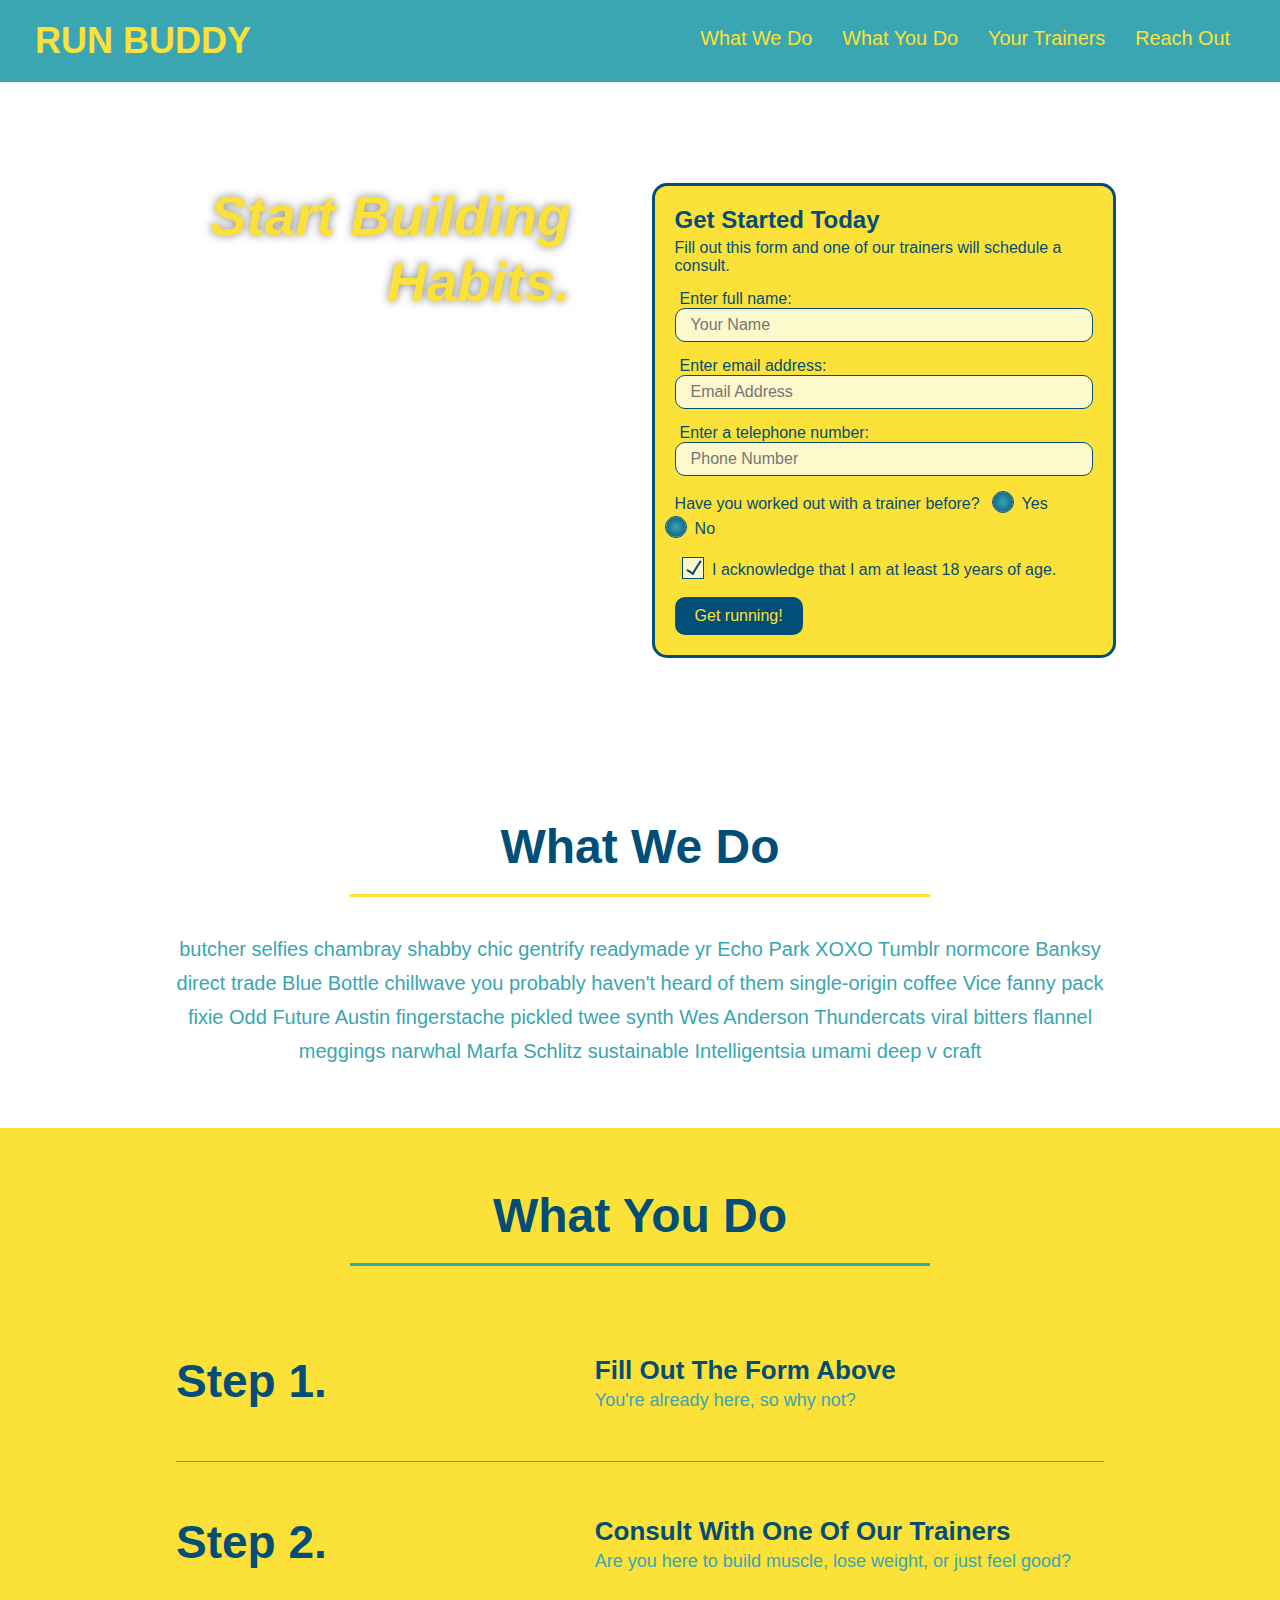
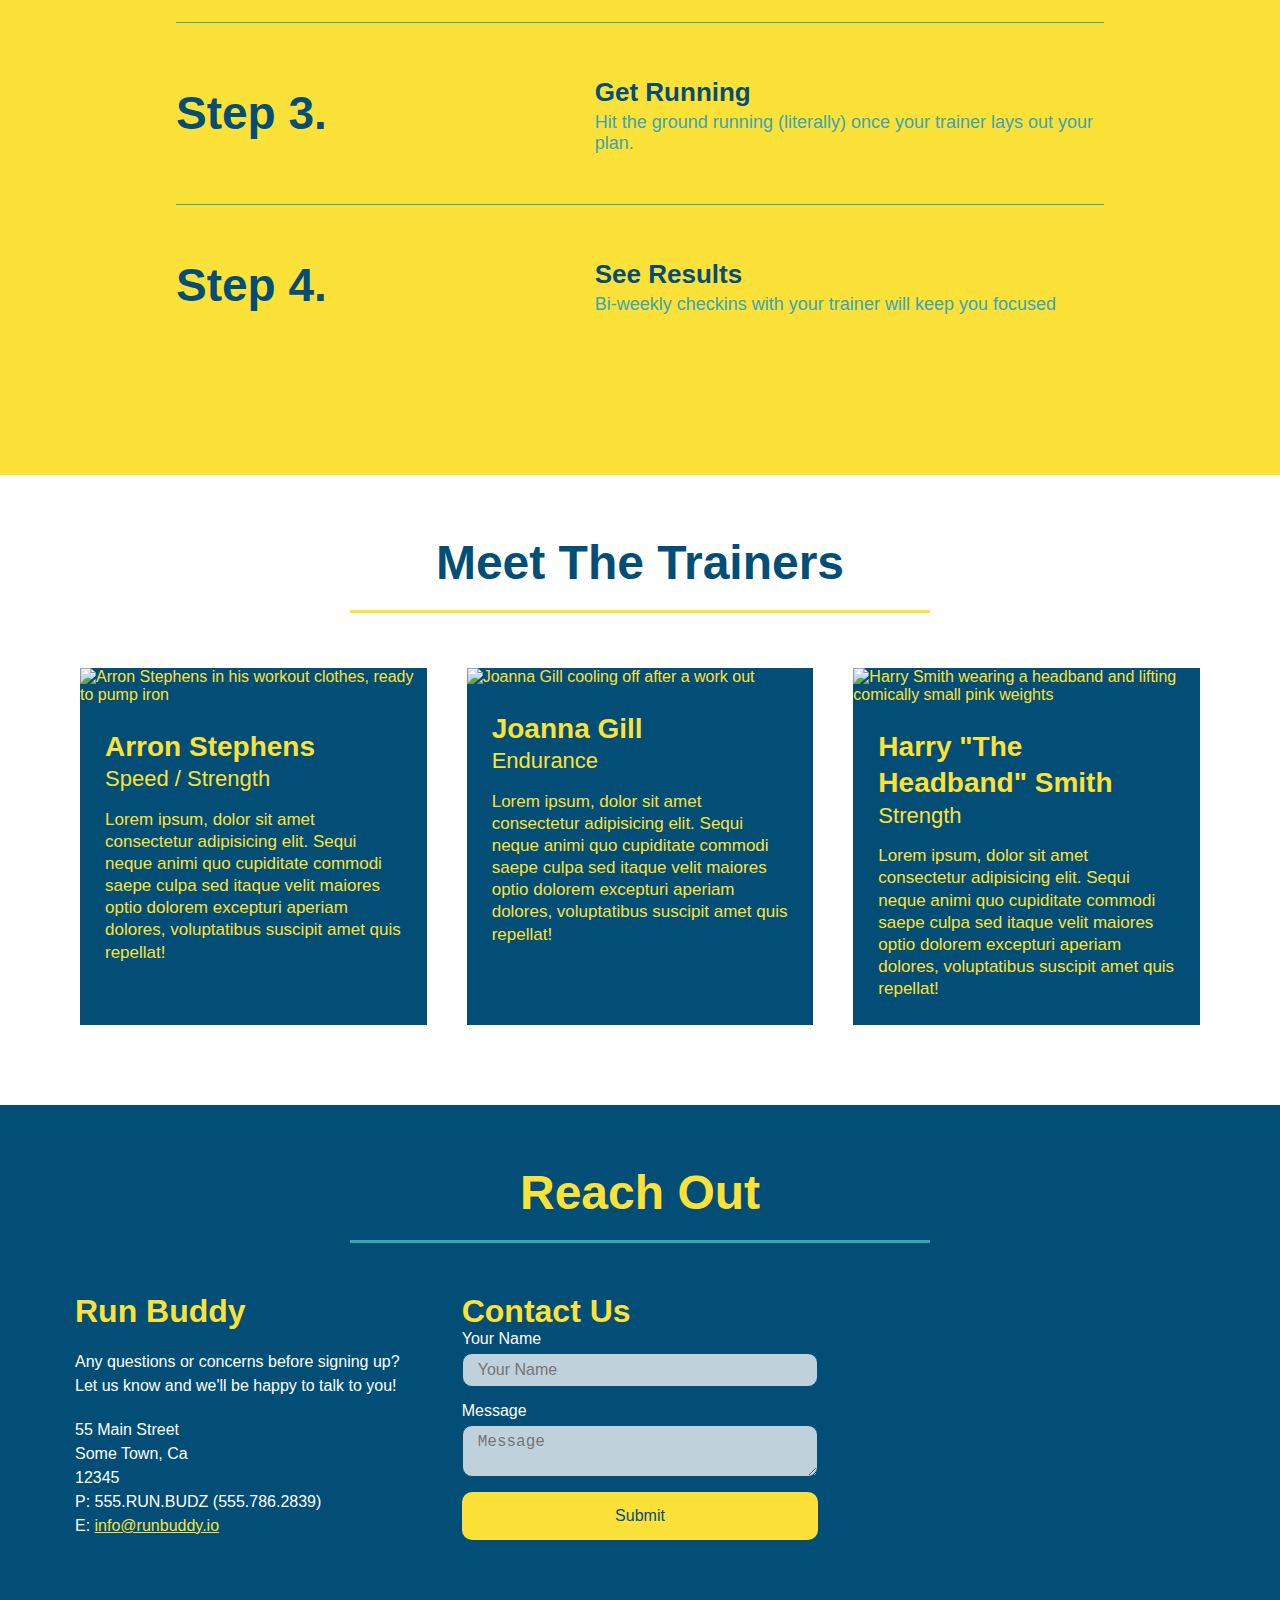
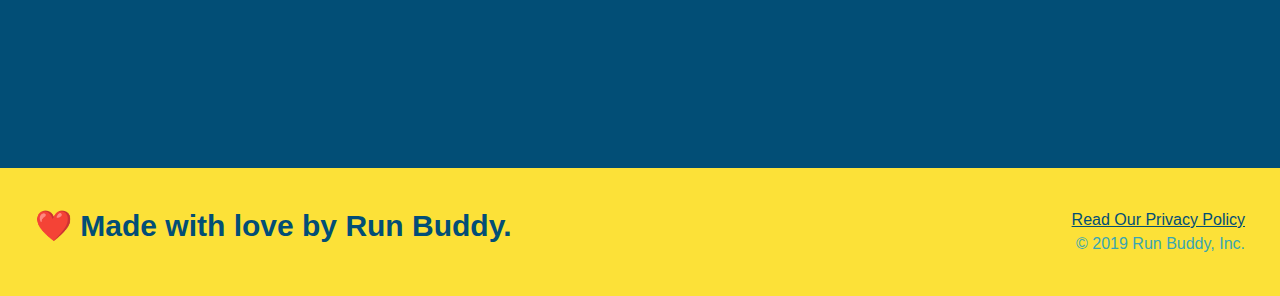
==== index.html @ b3f373ec "Renamed file" ====
<!DOCTYPE html>
<html lang="en">
  <head>
    <meta charset="UTF-8" />
    <meta name="viewport" content="width=device-width, initial-scale=1.0" />
    <link rel="stylesheet" href="./assets/css/style.css">
    <title>Run Buddy</title>
  </head>
  <body>
    <!-- navigation tags - block level element -->
    <header>
      <h1>
        <a href="/">RUN BUDDY</a>
      </h1>
      <nav>
        <ul>
          <li>
            <a href="#what-we-do">What We Do</a>
          </li>
          <li>
            <a href="#what-you-do">What You Do</a>
          </li>
          <li>
            <a href="#your-trainers">Your Trainers</a>
          </li>
          <li>
            <a href="#reach-out">Reach Out</a>
          </li>
          
        </ul>
      </nav>
    </header>
    <!-- end navigation -->

    <!-- hero/jumbotron -->
    <section class="hero">
      <div class="hero-cta">
        <h2>Start Building Habits.</h2>
        <p>
          seitan heirloom post-ironic pop-up iPhone mlkshk hella selfies fashion axe occupy readymade put a bird on it
          messenger bag Wes Anderson Schlitz plaid Bushwick church-key lo-fi skateboard slow-carb hashtag trust fund
          Williamsburg biodiesel fixie farm-to-table 8-bit banjo XOXO Banksy chillwave bicycle rights retro cliche
          tattooed bespoke irony mumblecore Shoreditch deep v polaroid McSweeney's bitters cray gentrify tofu Marfa you
          probably haven't heard of them yr banh mi asymmetrical art party selvage letterpress High Life.
        </p>
      </div>

      <div class="hero-form">
        <h3>Get Started Today</h3>
        <p>Fill out this form and one of our trainers will schedule a consult.</p>
        <form>
          <label for="name">Enter full name:</label>
          <input type="text" placeholder="Your Name" id="name" name="name" class="form-input" />
          <label for="email">Enter email address:</label>
          <input type="email" placeholder="Email Address" id="email" name="email" class="form-input" />
          <label for="phone">Enter a telephone number:</label>
          <input type="tel" placeholder="Phone Number" name="phone" id="phone" class="form-input" />
          <p>
            Have you worked out with a trainer before? 
            <span class="radio-wrapper">
            <input type="radio" name="trainer-confirm" id="trainer-yes" />
            <label for="trainer-yes">Yes</label>
            </span>
            <span class="radio-wrapper">
            <input type="radio" name="trainer-confirm" id="trainer-no"/>
            <label for="trainer-no">No</label>
            </span>
          </p>
          <p>
            <span class="checkbox-wrapper">
              <input type="checkbox" name="age-confirm" id="checkbox" />
              <label for="checkbox">I acknowledge that I am at least 18 years of age.</label>
            </span>
          </p>
          <button type="submit">
            Get running!
          </button>
        </form>
      </div>
    </section>
    <!-- end header -->

    <!-- "what we do" start - <section> -->
    <section id="what-we-do" class="intro">
      <div class="flex-row">
        <h2 class="section-title primary-border">
          What We Do
        </h2>
      </div>
      <div class="flex-row">
        <p>
          butcher selfies chambray shabby chic gentrify readymade yr Echo Park XOXO Tumblr normcore Banksy direct trade  Blue Bottle chillwave you probably haven't heard of them single-origin coffee Vice fanny pack fixie Odd Future Austin fingerstache pickled twee synth Wes Anderson Thundercats viral bitters flannel meggings narwhal Marfa Schlitz sustainable Intelligentsia umami deep v craft
        </p>
      </div>
    </section>
    <!-- end "what we do" -->

    <!-- "what you do" start -->
    <section id="what-you-do" class="steps">
      <div class="flex-row">
        <h2 class="section-title secondary-border">
          What You Do
        </h2> 
      </div>
      <div class="step">
        <h3>Step 1.</h3>
        <div class="step-info">
          <div class="step-img">
            <img src="./assets/images/step-1.svg" alt="" />
          </div>
          <div class="step-text">
            <h4>Fill Out The Form Above</h4>
            <p>You're already here, so why not?</p>
          </div>
        </div>
      </div>
      <div class="step">
        <h3>Step 2.</h3>
        <div class="step-info">
          <div class="step-img">
            <img src="./assets/images/step-2.svg" alt="" />
          </div>
          <div class="step-text">
            <h4>Consult With One Of Our Trainers</h4>
            <p>Are you here to build muscle, lose weight, or just feel good?</p>
          </div>
        </div>
      </div>
      <div class="step">
        <h3>Step 3.</h3>
        <div class="step-info">
          <div class="step-img">
            <img src="./assets/images/step-3.svg" alt="" />
          </div>
          <div class="step-text">
            <h4>Get Running</h4>
            <p>Hit the ground running (literally) once your trainer lays out your plan.</p>
          </div>
        </div>
      </div>
      <div class="step">
        <h3>Step 4.</h3>
        <div class="step-info">
          <div class="step-img">
            <img src="./assets/images/step-4.svg" alt="" />
          </div>
          <div class="step-text">
            <h4>See Results</h4>
            <p>Bi-weekly checkins with your trainer will keep you focused</p>
          </div>
        </div>
      </div>
    </section>
    <!-- "what you do" end -->

    <!-- "meet the trainers" start -->
    <section id="your-trainers">
      <div class="flex-row">
        <h2 class="section-title primary-border">
          Meet The Trainers
        </h2>
      </div>

      <div class="trainers">
        <article class="trainer">
          <img src="./assets/images/trainer-1.jpg" alt="Arron Stephens in his workout clothes, ready to pump iron" />
          <div class="trainer-bio">
            <h3 class="trainer-name">Arron Stephens</h3>
            <h4 class="trainer-role">Speed / Strength</h4>
            <p>Lorem ipsum, dolor sit amet consectetur adipisicing elit. Sequi neque animi quo cupiditate commodi saepe culpa sed itaque velit maiores optio dolorem excepturi aperiam dolores, voluptatibus suscipit amet quis repellat!</p>
          </div>
        </article>

        <article class="trainer">
          <img src="./assets/images/trainer-2.jpg" alt="Joanna Gill cooling off after a work out" />
          <div class="trainer-bio">
            <h3 class="trainer-name">Joanna Gill</h3>
            <h4 class="trainer-role">Endurance</h4>
            <p>Lorem ipsum, dolor sit amet consectetur adipisicing elit. Sequi neque animi quo cupiditate commodi saepe culpa sed itaque velit maiores optio dolorem excepturi aperiam dolores, voluptatibus suscipit amet quis repellat!</p>
            </div>
          </article>

        <article class="trainer">
          <img src="./assets/images/trainer-3.jpg" alt="Harry Smith wearing a headband and lifting comically small pink weights" />
          <div class="trainer-bio">
            <h3 class="trainer-name">Harry "The Headband" Smith</h3>
            <h4 class="trainer-role">Strength</h4>
            <p>Lorem ipsum, dolor sit amet consectetur adipisicing elit. Sequi neque animi quo cupiditate commodi saepe culpa sed itaque velit maiores optio dolorem excepturi aperiam dolores, voluptatibus suscipit amet quis repellat!</p>
          </div>
        </article>
      </div>
    </section>
    <!-- "meet the trainers" end -->

    <!-- "reach out" start -->
    <section id="reach-out" class="contact">
      <div class="flex-row">
        <h2 class="section-title secondary-border">
          Reach Out
        </h2>
      </div>

      <div class="contact-info">
        <div>
          <h3>Run Buddy</h3>
          <p>
            Any questions or concerns before signing up? 
            <br/>
            Let us know and we'll be happy to talk to you!
          </p>

          <address>
            55 Main Street <br/>
            Some Town, Ca <br/>
            12345<br/>
            P: 555.RUN.BUDZ (555.786.2839)<br/>
            E: <a href="mailto:info@runbuddy.io">info@runbuddy.io</a>
          </address>
          
        </div>

        <div class="contact-form">
          <h3>Contact Us</h3>
          <form>
            <label for="contact-name">Your Name</label>
            <input type="text" id="contact-name" placeholder="Your Name" />
        
            <label for="contact-message">Message</label>
            <textarea id="contact-message" placeholder="Message"></textarea>
        
            <button type="submit">Submit</button>
          </form>
        </div>
        
        <iframe
          src="https://www.google.com/maps/embed?pb=!1m14!1m12!1m3!1d12182.30520634488!2d-74.0652613!3d40.2407219!2m3!1f0!2f0!3f0!3m2!1i1024!2i768!4f13.1!5e0!3m2!1sen!2sus!4v1561060983193!5m2!1sen!2sus"
          frameborder="0" style="border:0" allowfullscreen>
        </iframe>
      </div>
    </section>
    <!-- "reach out" end -->

    <!-- footer -->
    <footer>
      <h2>❤️ Made with love by Run Buddy.</h2>
      <div>
        <a href="./privacy-policy.html">Read Our Privacy Policy</a><br/>
        &copy; 2019 Run Buddy, Inc.
      </div>
    </footer>
    <!-- footer end -->
  </body>
</html>
---- assets/css/style.css ----
:root {
  --primary-color: #fce138;
  --secondary-color: #024e76;
  --tertiary-color: #39a6b2;
}

* {
  box-sizing: border-box;
  margin: 0;
  padding: 0;
}

body {
  color: var(--tertiary-color);
  font-family: Helvetica, Arial, sans-serif;
}


/* HEADER / NAV BAR STYLES START */

header {
  padding: 20px 35px;
  background-color: var(--tertiary-color);
  display: flex;
  justify-content: space-between;
  flex-wrap: wrap;
  position: -webkit-sticky;
  position: sticky;
  top: 0;
  background-image: url("../images/hero-bg.jpg");
  background-size: cover;
  background-position: center;
  background-attachment: fixed;
  background-position: 80%;
  z-index: 9999;
}

header h1 {
  font-weight: bold;
  margin: 0;
  font-size: 36px;
  color: var(--primary-color);
}

header a {
  text-decoration: none;
  color: var(--primary-color);
}

header nav {
  margin: 7px 0;
}

header nav ul {
  display: flex;
  flex-wrap: wrap;
  justify-content: space-between;
  align-items: center;
  list-style: none;
}

header nav ul li a {
  padding: 10px 15px;
  font-weight: lighter;
  font-size: 1.55vw;
}

header nav ul li a:hover {
  background: var(--primary-color);
  color: var(--secondary-color);
  border-radius: 15px;
  text-shadow: none;
}

/* HEADER / NAVBAR STYLES END */



/* FOOTER STYLES START */
footer {
  background: var(--primary-color);
  padding: 40px 35px;
  display: flex;
  justify-content: space-between;
  flex-wrap: wrap;
  width: 100%;
}

footer h2 {
  color: var(--secondary-color);
  font-size: 30px;
  margin: 0;
}

footer div {
  line-height: 1.5;
  text-align: right;
}

footer a {
  color: var(--secondary-color);
}
/* END FOOTER STYLES */

/* STYLE ALL SECTION TAGS */
section {
  padding: 60px;
}

/* HERO STYLES START */
.hero {
  background-image: url('../images/hero-bg.jpg');
  background-size: cover;
  background-position: center;
  background-attachment: fixed;
  background-position: 80%;
  display: flex;
  justify-content: center;
  flex-wrap: wrap;
  align-items: flex-start;
}

.hero-cta {
  width: 35%;
  text-align: right;
  margin: 3.5%;
  color: #fff;
  font-size: 18px;
  line-height: 1.2;
}

.hero-cta h2 {
  font-style: italic;
  font-size: 55px;
  color: var(--primary-color);
  text-shadow: 0 0 10px rgba(0, 0, 0, 0.5);
}

.hero-form {
  border: 3px solid var(--secondary-color);
  background-color: var(--primary-color);
  padding: 20px;
  color: var(--secondary-color);
  width: 40%;
  margin: 3.5%;
  border-radius: 15px;
}

.hero-form h3 {
  font-size: 24px;
  margin: 0;
}
.hero-form p {
  margin: 5px 0 15px 0;
}

.form-input {
  border: 1px solid var(--secondary-color);
  display: block;
  padding: 7px 15px;
  font-size: 16px;
  color: var(--secondary-color);
  width: 100%;
  margin-bottom: 15px; 
  border-radius: 10px;
  background-color: rgba(255,255,255, 0.75);
}

.form-input:focus {
  background-color: rgba(255,255,255, 1);
  outline: none;
}

.hero-form label {
  margin: 0 5px;
}

.hero-form button {
  color: var(--primary-color);
  background-color: var(--secondary-color);
  border: none;
  padding: 10px 20px;
  font-size: 16px;
  border-radius: 10px;
} 

.hero-form button:hover {
  background-color: var(--tertiary-color);  
}

.checkbox-wrapper input, .radio-wrapper input {
  opacity: 0;
}

.checkbox-wrapper label, .radio-wrapper label {
  position: relative;
  left: 10px;
  margin: 10px;
  line-height: 1.6;
}

.checkbox-wrapper label::before, .radio-wrapper label::before {
  content: "";
  height: 20px;
  width: 20px;
  background: rgba(255, 255, 255, 0.75);  
  border: 1px solid var(--secondary-color);  
  position: absolute;
  top: -4px;
  left: -30px;
}

.radio-wrapper label::before {
  border-radius: 50%;
}

.radio-wrapper label::after {
  content: "";
  width: 20px;
  height: 20px;
  border-radius: 50%;
  background: var(--secondary-color);
  position: absolute;
  left: -29px;
  top: -3px;
  background-image: radial-gradient(circle, var(--tertiary-color), var(--secondary-color));
}

.checkbox-wrapper label::after {
  content: "";
  height: 6px;
  width: 14px;
  border-left: 2px solid var(--secondary-color);
  border-bottom: 2px solid var(--secondary-color);
  position: absolute;
  left: -26px;
  top: 1px;
  transform: rotate(-58deg);
}

.checkbox-wrapper input:checked + label,
.radio-wrapper input:checked + label {
  font-weight: bold;
}
/* HERO STYLES END */


/* SECTION TITLE STYLES START */
.section-title {
  font-size: 48px;
  border-bottom: 3px solid;
  color: var(--secondary-color);
  padding-bottom: 20px;
  text-align: center;
  margin: 0 auto 35px auto;
  width: 50%;
}

.primary-border {
  border-color: var(--primary-color);
}

.secondary-border {
  border-color: var(--tertiary-color);
}
/* SECTION TITLE STYLES END */

/* WHAT WE DO STYLES */

.intro p {
  line-height: 1.7;
  color: var(--tertiary-color);
  width: 80%;
  margin: 0 auto;
  font-size: 20px;
  text-align: center;
}
/* WHAT YOU DO STYLES END */


/* WHAT YOU DO STYLES START */
.steps { 
  background: var(--primary-color);
}

.step {
  margin: 50px auto;
  padding-bottom: 50px;
  width: 80%;
  display: flex;
  flex-wrap: wrap;
  align-items: center;
  justify-content: space-between;
}

.step:not(:last-child) {
  border-bottom: 1px solid var(--tertiary-color);
}

.step h3 {
  color: var(--secondary-color);
  font-size: 46px;
  flex: 1 30%;
}

.step-info {
  flex: 2 70%;
  display: flex;
  flex-wrap: wrap;
  align-items: center;
}

.step-img {
  flex: 1 12%;
  margin-right: 20px;
}

.step-img img {
  max-width: 100%;
}

.step-text {
  flex: 12;
}

.step-text p {
  color: var(--tertiary-color);
  font-size: 18px;
}

.step-text h4 {
  font-size: 26px;
  line-height: 1.5;
  color: var(--secondary-color);
}

/* WHAT YOU DO STYLES END */

/* MEET THE TRAINERS START */
.trainers {
  width: 100%;
  margin: 0 auto;
  display: flex;
  flex-wrap: wrap;
  justify-content: space-around;
}

.trainer {
  margin: 20px;
  flex: 1;
  background: var(--secondary-color);
  color: var(--primary-color);
}

.trainer img {
  width: 100%;
}

.trainer-bio {
  padding: 25px;
  line-height: 1.3;
}

.trainer-bio h3 {
  font-size: 28px;
}

.trainer-bio h4 {
  font-weight: lighter;
  font-size: 22px;
  margin-bottom: 15px;
}

.trainer-bio p {
  font-size: 17px;
}
/* TRAINER STYLES END */

/* REACH OUT STYLES START */
.contact {
  background: var(--secondary-color);
}

.contact h2 {
  color: var(--primary-color);
}

.contact-info {
  display: flex;
  justify-content: space-between;
  flex-wrap: wrap;
}

.contact-info > * {
  flex: 1;
  margin: 15px;
}

.contact-info iframe {
  height: 400px;
}

.contact-info div {
  color: white;
}

.contact-info h3 {
  color: var(--primary-color);
  font-size: 32px;
}

.contact-info p, .contact-info address {
  margin: 20px 0;
  line-height: 1.5;
  font-size: 16px;
  font-style: normal;
}

.contact-form input, .contact-form textarea {
  border: 1px solid var(--secondary-color);
  display: block;
  padding: 7px 15px;
  font-size: 16px;
  color: var(--secondary-color);
  width: 100%;
  margin-bottom: 15px;
  margin-top: 5px;
  border-radius: 10px;
  background-color: rgba(255,255,255, 0.75);
}

.contact-form input:focus, .contact-form textarea:focus {
  background-color: rgba(255,255,255, 1);
}

.contact-form button {
  width: 100%;
  border: none;
  background: var(--primary-color);
  color: var(--secondary-color);
  text-align: center;
  padding: 15px 0;
  font-size: 16px;
  border-radius: 10px;
}

.contact-form button:hover {
  color: var(--primary-color);
  background: var(--tertiary-color);
}

.contact-info a {
  color: var(--primary-color);
}


/* REACH OUT STYLES END */

/* UTILITIES */
.text-left {
  text-align: left;
}

.text-right {
  text-align: right;
}

.flex-row {
  display: flex;
}

/* MEDIA QUERY FOR SMALLER DESKTOP SCREENS AND SMALLER */
@media screen and (max-width: 980px) {
header {
  padding-bottom: 0;
  justify-content: center;
  position: relative;
}
  
  header h1 {
    width: 100%;
    text-align: center;
    text-shadow: 0 0 10px rgba(0, 0, 0, 0.5);
  }

  header nav ul {
    margin-top: 20px;
    width: 100%;
    justify-content: center;
  }

  header nav ul li a {
    font-size: 20px;
    text-shadow: 0 0 10px rgba(0, 0, 0, 0.5);
  }

  footer h2, footer div {
    text-align: center;
    width: 100%;
  }

  .hero-cta, .hero-form {
    width: 100%;
  }
  
  .hero-cta {
    text-align: center;
  }

  .section-title {
    width: 80%;
  }
  
  .trainer {
    flex: 0 70%;
  }
  
  .contact-info iframe{
    flex: 1 100%;
  }
}

@media screen and (max-width: 768px) {
  section {
    padding: 30px 15px;
  }

  section {
    padding: 30px 15px;
  }

  .step h3 {
    flex: 1 100%;
    text-align: center;
  }

  .step-info {
    flex: 2 100%;
    text-align: center;
    justify-content: center;
  }

  .step-img {
    flex: 0 32%;
    margin-right: 0;
    margin-top: 15px;
    margin-bottom: 15px;
  }

  .step-text {
    flex: 100%;  
  }
}

@media screen and (max-width: 575px) {

  .hero-form button {
    width: 100%;
  }

  .section-title {
    width: 95%;
  }

  .intro p {
    width: 100%;
  }

  .trainer {
    flex: 0 100%;
  }

  .contact-info {
    text-align: center;
  }

  .contact-info > * {
    flex: 0 100%;
  }

  .contact-form {
    order: 3;
  }
}
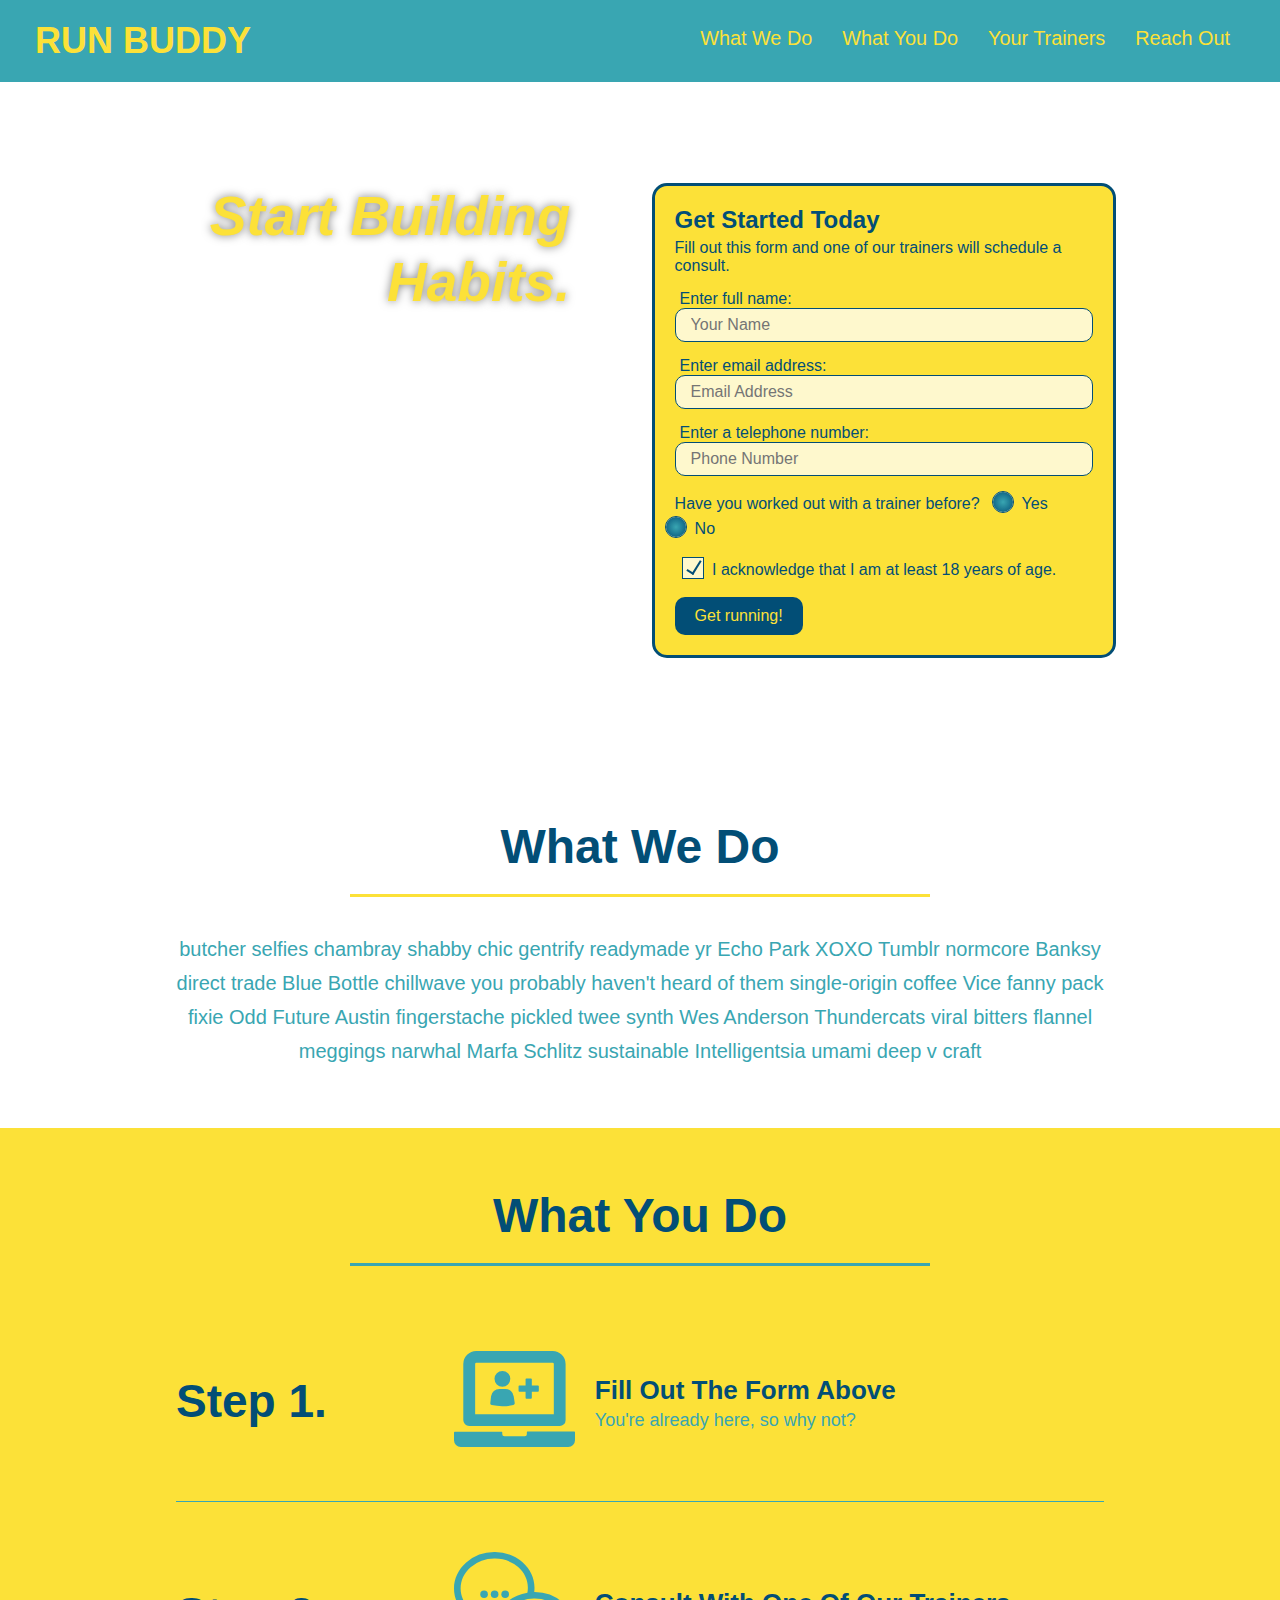
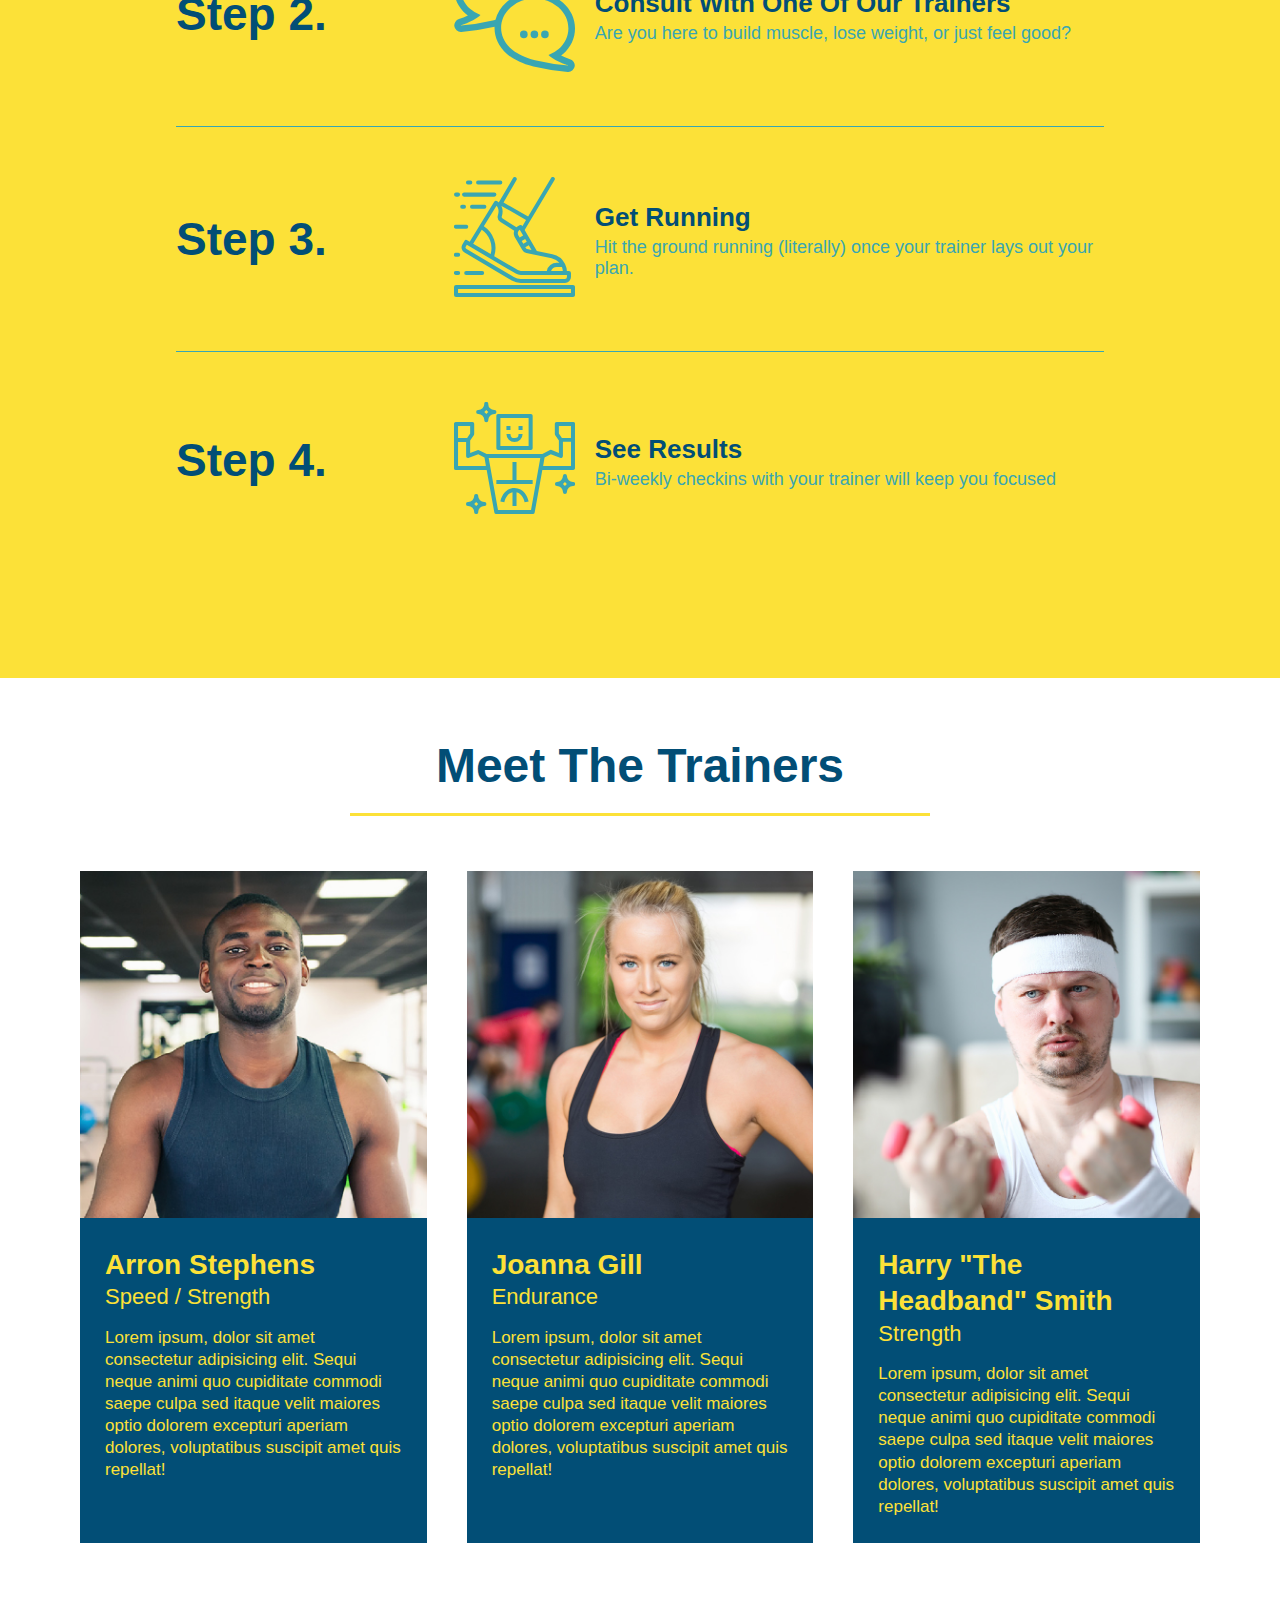
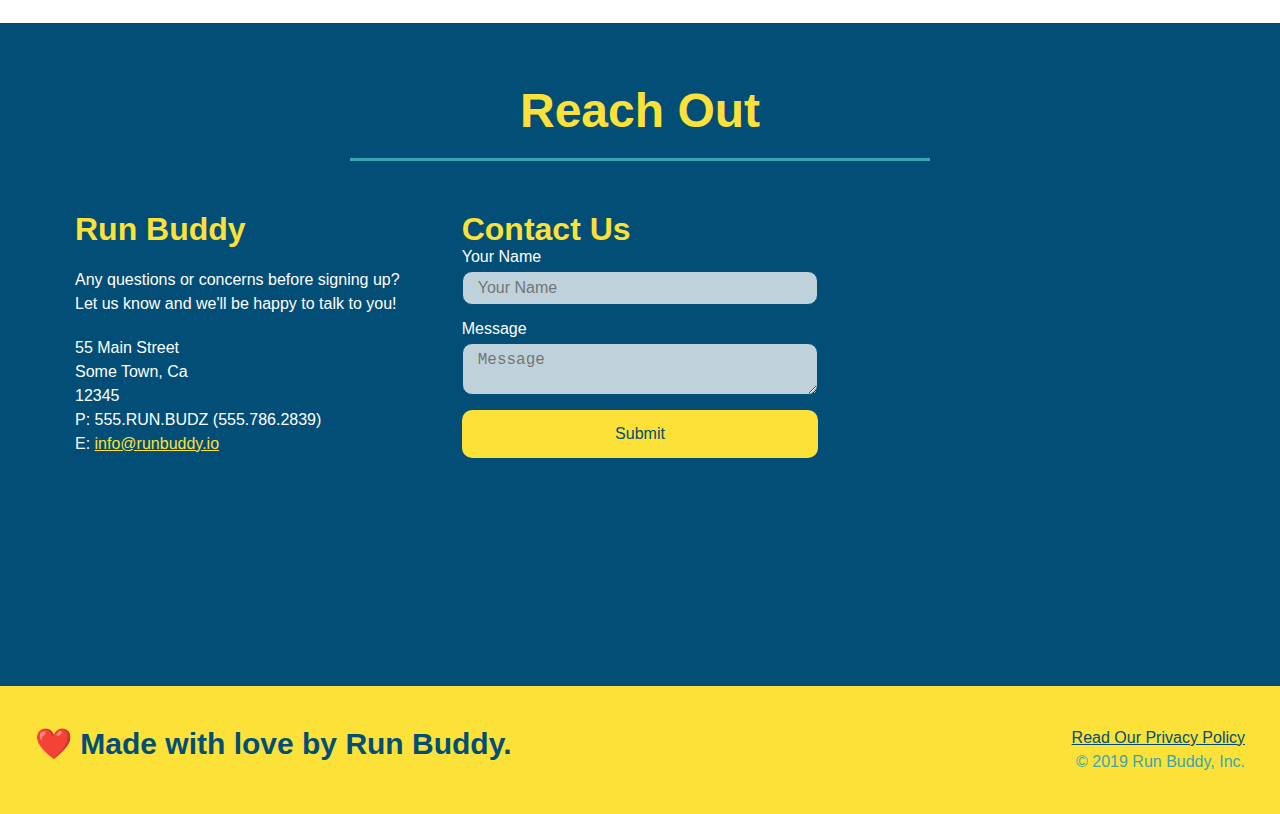
==== commit 3234d191: "Pictures not loading" ====
--- a/index.html
+++ b/index.html
@@ -3,7 +3,7 @@
   <head>
     <meta charset="UTF-8" />
     <meta name="viewport" content="width=device-width, initial-scale=1.0" />
-    <link rel="stylesheet" href="./assets/css/style.css">
+    <link rel="stylesheet" href="assets/css/style.css">
     <title>Run Buddy</title>
   </head>
   <body>
@@ -106,7 +106,7 @@
         <h3>Step 1.</h3>
         <div class="step-info">
           <div class="step-img">
-            <img src="./assets/images/step-1.svg" alt="" />
+            <img src="./assets/Images/step-1.svg" alt="" />
           </div>
           <div class="step-text">
             <h4>Fill Out The Form Above</h4>
@@ -118,7 +118,7 @@
         <h3>Step 2.</h3>
         <div class="step-info">
           <div class="step-img">
-            <img src="./assets/images/step-2.svg" alt="" />
+            <img src="./assets/Images/step-2.svg" alt="" />
           </div>
           <div class="step-text">
             <h4>Consult With One Of Our Trainers</h4>
@@ -130,7 +130,7 @@
         <h3>Step 3.</h3>
         <div class="step-info">
           <div class="step-img">
-            <img src="./assets/images/step-3.svg" alt="" />
+            <img src="./assets/Images/step-3.svg" alt="" />
           </div>
           <div class="step-text">
             <h4>Get Running</h4>
@@ -142,7 +142,7 @@
         <h3>Step 4.</h3>
         <div class="step-info">
           <div class="step-img">
-            <img src="./assets/images/step-4.svg" alt="" />
+            <img src="./assets/Images/step-4.svg" alt="" />
           </div>
           <div class="step-text">
             <h4>See Results</h4>
@@ -163,7 +163,7 @@
 
       <div class="trainers">
         <article class="trainer">
-          <img src="./assets/images/trainer-1.jpg" alt="Arron Stephens in his workout clothes, ready to pump iron" />
+          <img src="./assets/Images/trainer-1.jpg" alt="Arron Stephens in his workout clothes, ready to pump iron" />
           <div class="trainer-bio">
             <h3 class="trainer-name">Arron Stephens</h3>
             <h4 class="trainer-role">Speed / Strength</h4>
@@ -172,7 +172,7 @@
         </article>
 
         <article class="trainer">
-          <img src="./assets/images/trainer-2.jpg" alt="Joanna Gill cooling off after a work out" />
+          <img src="./assets/Images/trainer-2.jpg" alt="Joanna Gill cooling off after a work out" />
           <div class="trainer-bio">
             <h3 class="trainer-name">Joanna Gill</h3>
             <h4 class="trainer-role">Endurance</h4>
@@ -181,7 +181,7 @@
           </article>
 
         <article class="trainer">
-          <img src="./assets/images/trainer-3.jpg" alt="Harry Smith wearing a headband and lifting comically small pink weights" />
+          <img src="./assets/Images/trainer-3.jpg" alt="Harry Smith wearing a headband and lifting comically small pink weights" />
           <div class="trainer-bio">
             <h3 class="trainer-name">Harry "The Headband" Smith</h3>
             <h4 class="trainer-role">Strength</h4>
--- a/assets/css/style.css
+++ b/assets/css/style.css
@@ -27,7 +27,7 @@
   position: -webkit-sticky;
   position: sticky;
   top: 0;
-  background-image: url("../images/hero-bg.jpg");
+  background-image: url("assests/Images/hero-bg.jpg");
   background-size: cover;
   background-position: center;
   background-attachment: fixed;
